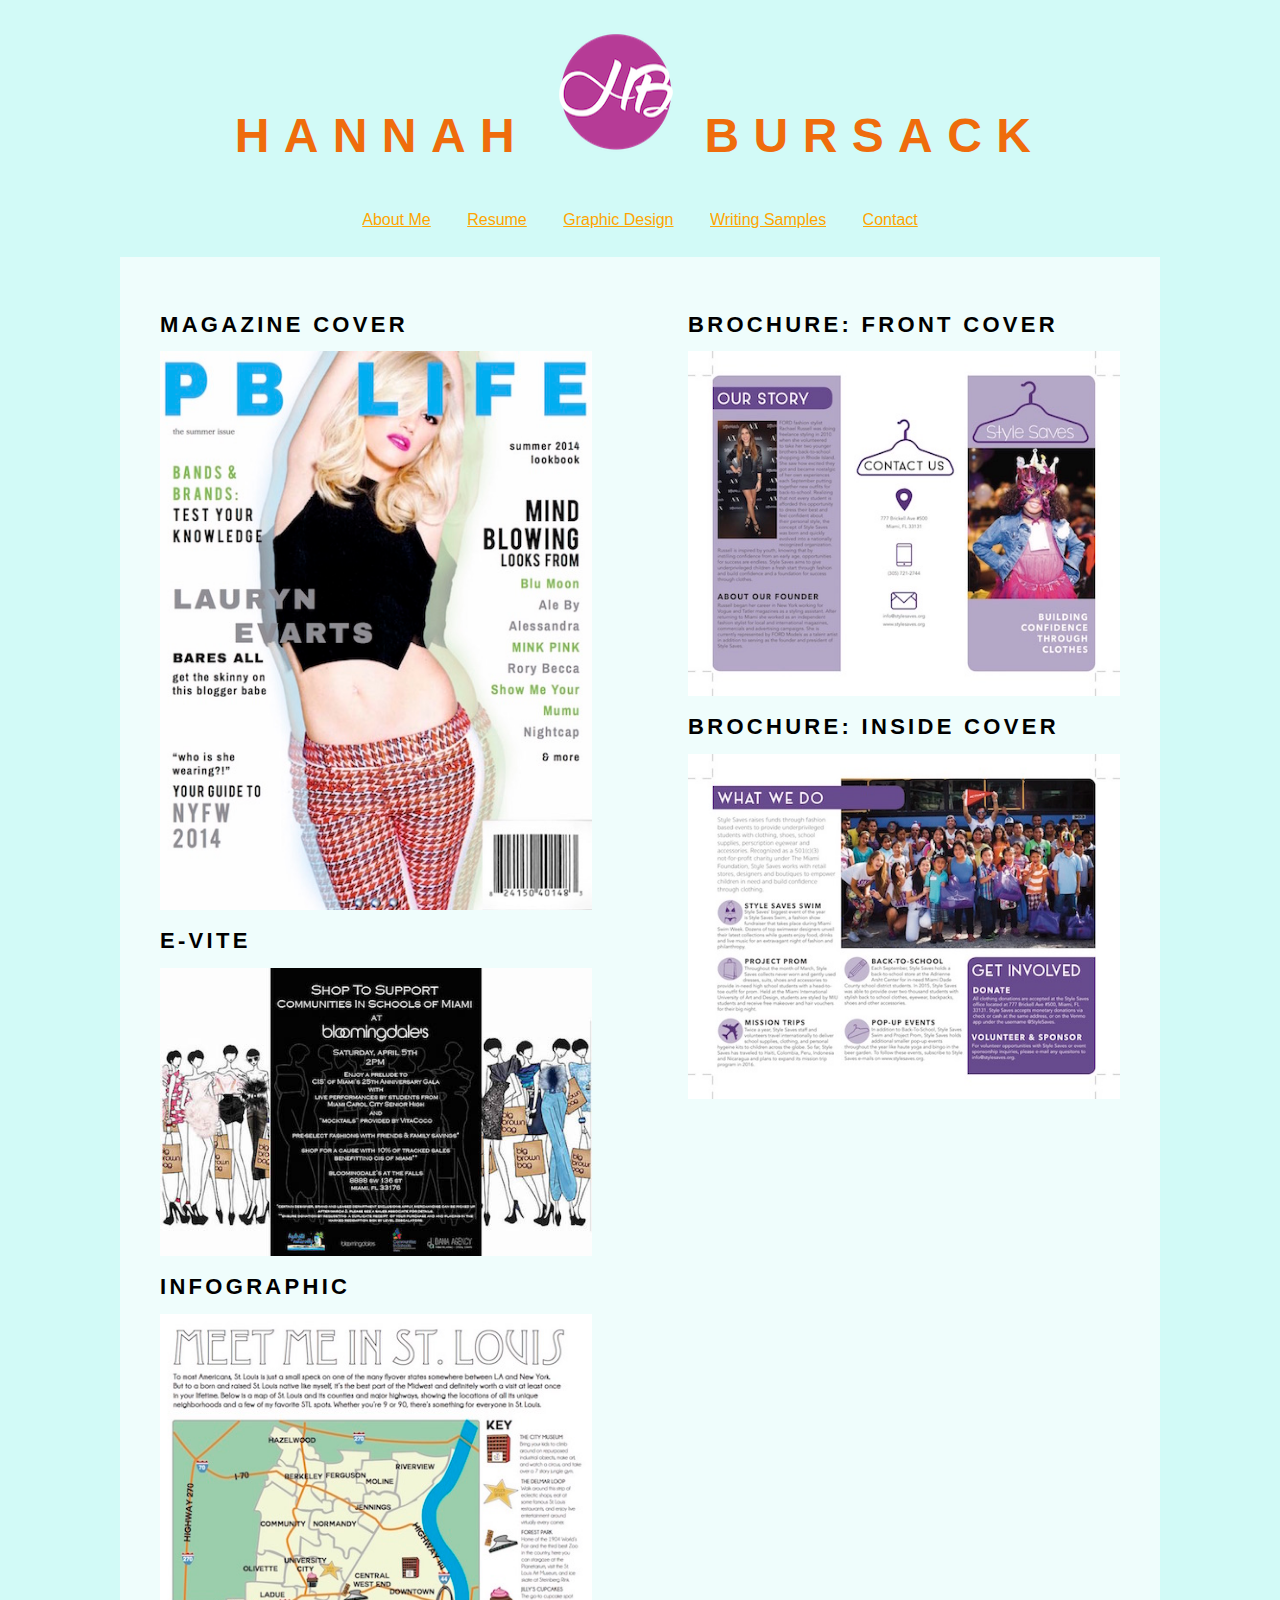
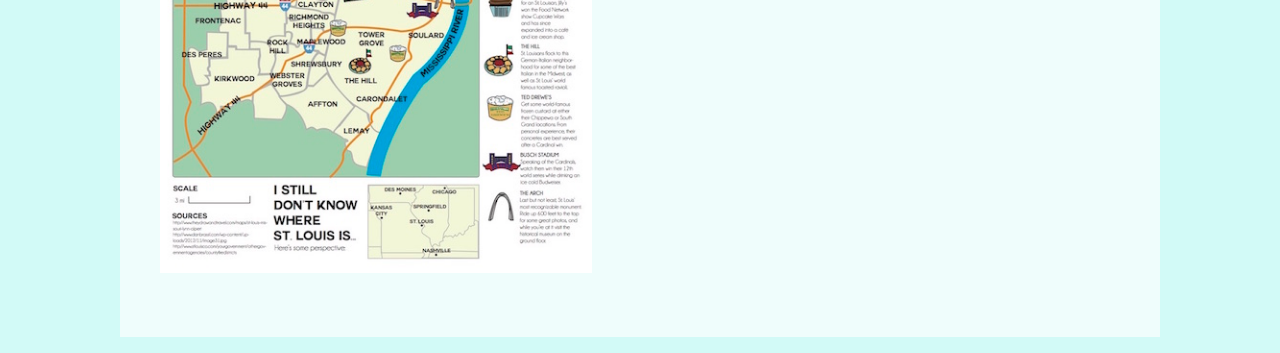
==== graphicdesign.html @ 9da1825a "Added files via upload" ====
<!DOCTYPE html>
<html lang="en">
  <head>
    <meta charset"UTF-8" />
    <meta name="viewport" content="width=device-width; initial-scale=1;" />
    <title>Hannah Bursack</title>
    <link href="style.css" rel="stylesheet" media="screen"/>
    <link href="mobile.css" rel="stylesheet" media="screen"/>
  </head>

  <body>

    <header>
      <h1>HANNAH <img src="images/logo-01.png" alt="Logo" width="120" height="120" /> BURSACK</h1>
    </header>

    <nav>
      <ul>
        <li><a href="homepage.html">About Me</a></li>
        <li><a href="resume.html">Resume</a></li>
        <li><a href="graphicdesign.html">Graphic Design</a></li>
        <li><a href="writing.html">Writing Samples</a></li>
        <li><a href="contact.html">Contact</a></li>
      </ul>
    </nav>

    <main>

    <div id="container" class="clearfix">

    <div id="column_1">

      <section id="magazine_cover">
        <h2>Magazine Cover</h2>
        <article>
          <img src="images/magazine_cover.jpg" alt="Magazine Cover" />
        </article>
      </section>

      <section id="evite">
        <h2>E-Vite</h2>
        <article>
          <img src="images/evite.jpg" alt="E-vite" />
        </article>
      </section>

      <section id="infographic">
        <h2>Infographic</h2>
        <article>
          <img src="images/stl_infographic.jpg" alt="Infographic" />
        </article>
      </section>

    </div>

    <div id="column_2">

      <section id="brochure_front_cover">
        <h2>Brochure: Front Cover</h2>
        <article>
          <img src="images/brochure_front_cover.jpg" alt="Brochure: Front Cover" />
        </article>
      </section>

      <section id="brochure_inside">
        <h2>Brochure: Inside Cover</h2>
        <article>
          <img src="images/brochure_inside_cover.jpg" alt="Brochure: Inside Cover" />
        </article>
      </section>
    </div>
    </div>
  </main>
</body>
</html>
---- style.css ----
body {
  background-color: rgb(210, 250, 247);
  font-family: "Avenir", sans-serif;
}

nav ul {
  height: 4em;
  margin-bottom: -2px;
  padding: 0;
  overflow: hidden;
  list-style-type: none;
  text-align: center;
}

nav ul li {
  display: inline-block;
  overflow: auto;
  text-align: center;
  margin: 1em;
}

h1 {
  font-family: "Helvetica", sans-serif;
  letter-spacing: .3em;
  font-size: 48px;
  color: rgb(239, 108, 12);
  text-align: center;
}

h2 {
  font-family: "Helvetica", sans-serif;
  font-size: 22px;
  text-transform: uppercase;
  letter-spacing: .15em;
  line-height: 80%;
}

p.details {
  font-size: 14px;
  margin-bottom: -12px;
  margin-top: -2px;
  color: rgb();
  font-style: italic;
}

p {
  font-size: 14px;
}

main ul li {
  font-size: 12px;
  text-align: left;
  margin-left: -18px;
}

a {
  color: orange;
}

a:visited {
  color: black;
}

a:hover {
  color: orange;
}

a:active {
  color: purple;
}

#container {
  max-width: 960px;
  background-color: rgba(255,255,255,0.65);
  margin: 0 auto;
  margin-bottom: 1em;
  padding: 2.5em;
}

.clearfix:after {
  content: " ";
  display: block;
  clear: both;
}

#column_1 {
  width: 45%;
  margin-bottom: 20px;
  float: left;
}

#column_2 {
  width: 45%;
  margin-bottom: 20px;
  float: right;
}

img {
  max-width: 100%;
  max-height: 100%;
}

#contact ul {
  height: 4em;
  margin-left: -15px;
  margin-bottom: -5px;
  padding: 0;
  overflow: hidden;
  list-style-type: none;
}

#contact ul li {
  display: inline-block;
  overflow: auto;
  text-align: center;
  margin: 1em;
  font-size: 16px;
}
---- mobile.css ----
@media (max-width: 320px) {

nav ul li {
  display: inline;
  text-align: center;
  margin: 0.5em;
  font-size: 14px;
}

header {
  overflow: inherit;
}

h1 {
  font-size: 32px;
  text-align: center;
}

h2 {
  font-size: 16px;
  line-height: inherit;
  overflow: visible;
  letter-spacing: inherit;
}

p.details {
  font-size: 12px;
  margin-bottom: -8px;
  margin-top: 0px;
}

p {
  font-size: 12px;
}

main ul li {
  font-size: 12px;
  text-align: left;
  margin-left: -18px;
}

#column_1 {
  width: 47%;
  margin-left: -8px;
}

#column_2 {
  width: 47%;
  margin-right: -8px;
}

#contact ul {
  height: auto;
  overflow: scroll;
}

#contact ul li {
  display: inline-block;
  overflow: auto;
  text-align: left;
  margin: 1em;
  font-size: 16px;
}
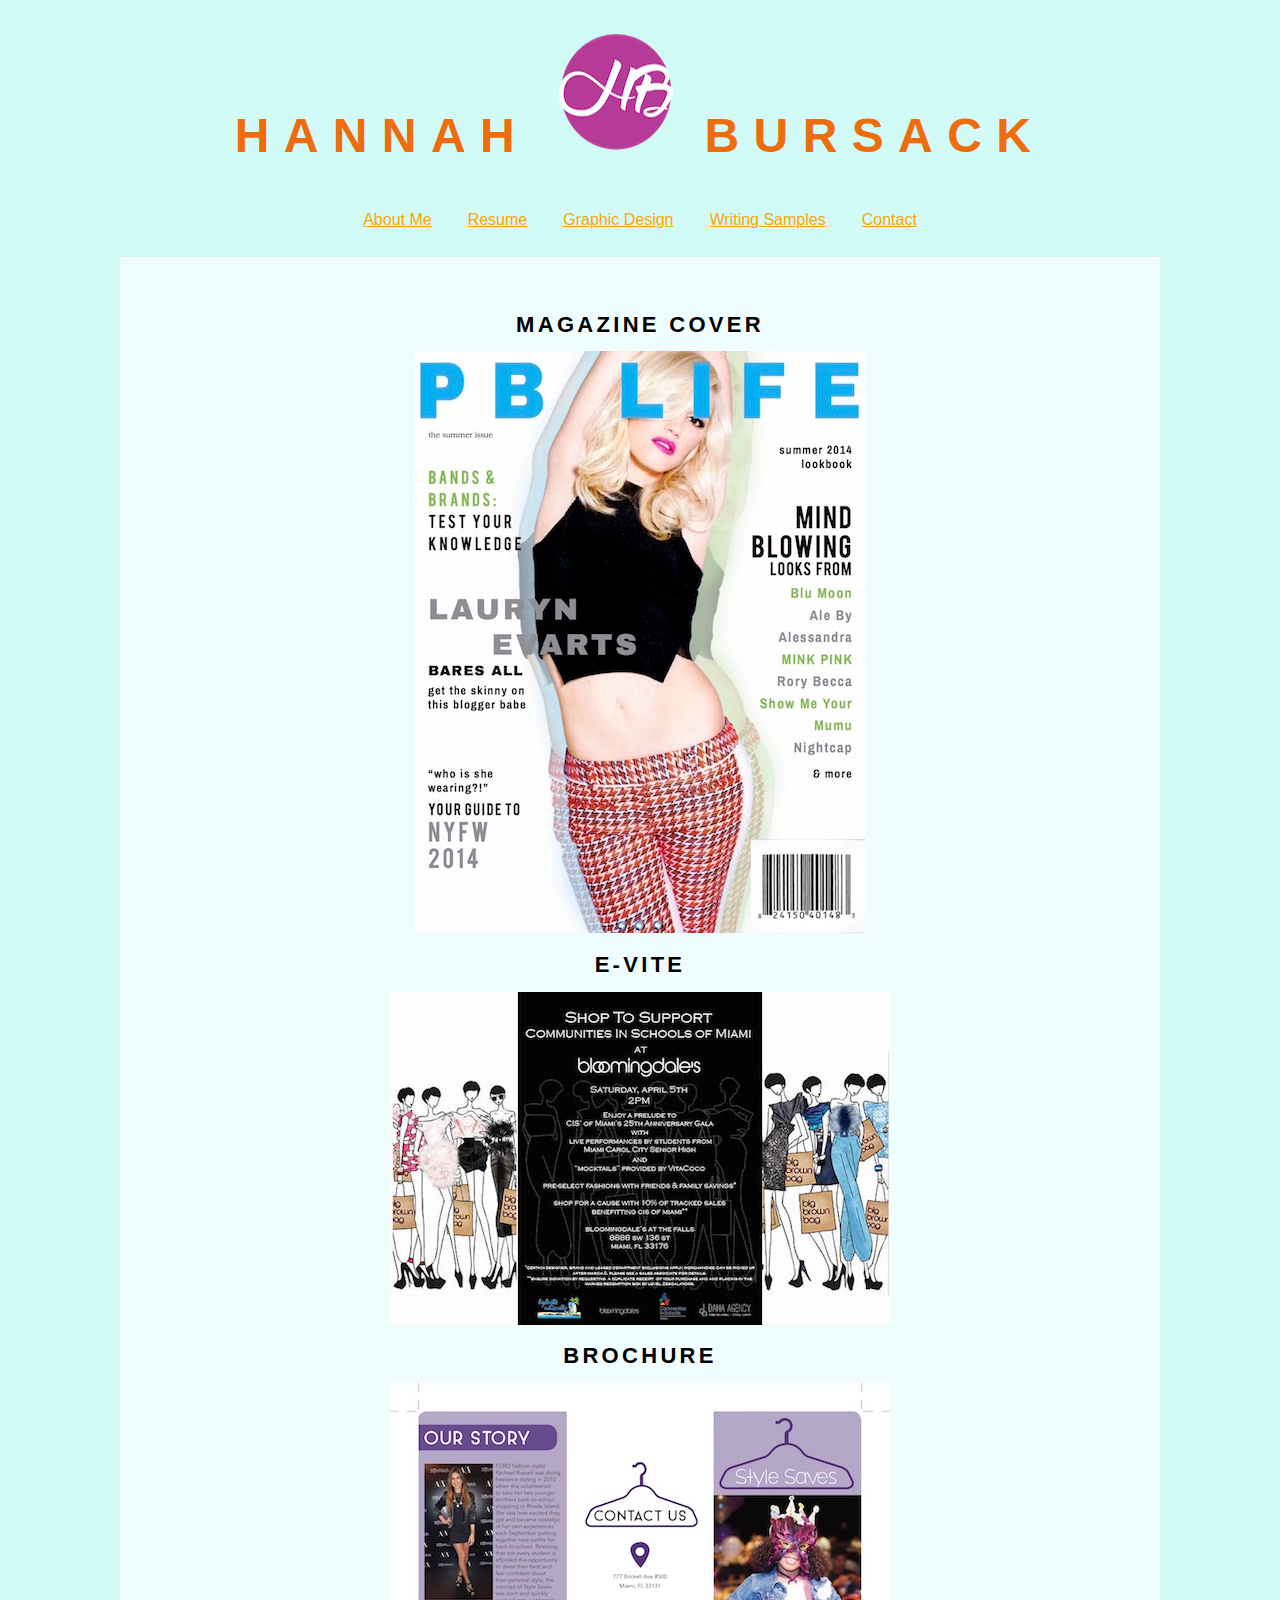
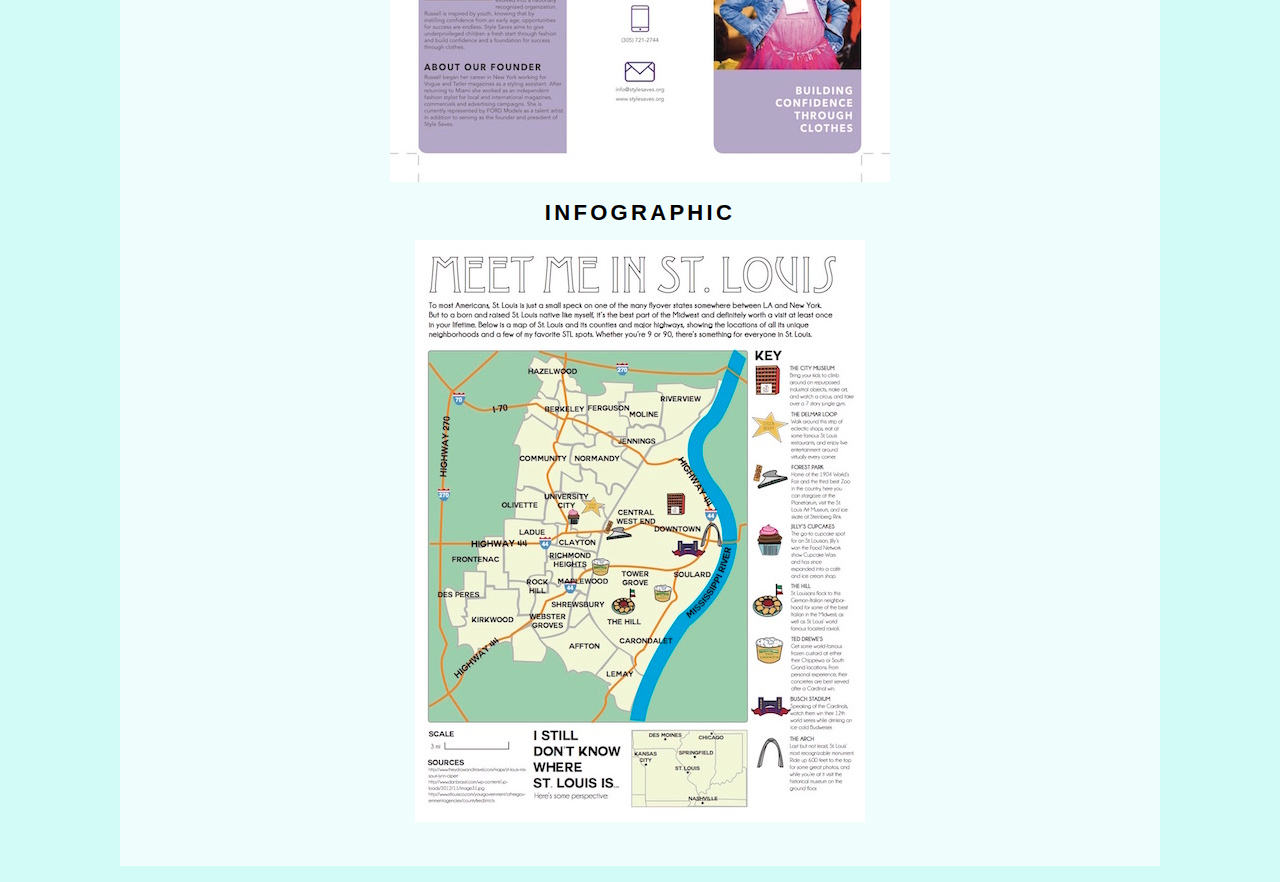
==== commit 039d869a: "Added files via upload" ====
--- a/graphicdesign.html
+++ b/graphicdesign.html
@@ -1,7 +1,7 @@
 <!DOCTYPE html>
 <html lang="en">
   <head>
-    <meta charset"UTF-8" />
+    <meta charset="utf-8"/>
     <meta name="viewport" content="width=device-width; initial-scale=1;" />
     <title>Hannah Bursack</title>
     <link href="style.css" rel="stylesheet" media="screen"/>
@@ -16,7 +16,7 @@
 
     <nav>
       <ul>
-        <li><a href="homepage.html">About Me</a></li>
+        <li><a href="index.html">About Me</a></li>
         <li><a href="resume.html">Resume</a></li>
         <li><a href="graphicdesign.html">Graphic Design</a></li>
         <li><a href="writing.html">Writing Samples</a></li>
@@ -28,12 +28,10 @@
 
     <div id="container" class="clearfix">
 
-    <div id="column_1">
-
-      <section id="magazine_cover">
+      <section id="magazine">
         <h2>Magazine Cover</h2>
         <article>
-          <img src="images/magazine_cover.jpg" alt="Magazine Cover" />
+          <img src="images/magazine_cover.jpg" alt="Magazine" />
         </article>
       </section>
 
@@ -41,6 +39,13 @@
         <h2>E-Vite</h2>
         <article>
           <img src="images/evite.jpg" alt="E-vite" />
+        </article>
+      </section>
+
+      <section id="brochure">
+        <h2>Brochure</h2>
+        <article>
+          <img src="images/brochure_front_cover.jpg" alt="Brochure: Front Cover" />
         </article>
       </section>
 
@@ -52,24 +57,6 @@
       </section>
 
     </div>
-
-    <div id="column_2">
-
-      <section id="brochure_front_cover">
-        <h2>Brochure: Front Cover</h2>
-        <article>
-          <img src="images/brochure_front_cover.jpg" alt="Brochure: Front Cover" />
-        </article>
-      </section>
-
-      <section id="brochure_inside">
-        <h2>Brochure: Inside Cover</h2>
-        <article>
-          <img src="images/brochure_inside_cover.jpg" alt="Brochure: Inside Cover" />
-        </article>
-      </section>
-    </div>
-    </div>
   </main>
 </body>
 </html>
--- a/style.css
+++ b/style.css
@@ -1,6 +1,8 @@
+@import url(https://fonts.googleapis.com/css?family=PT+Sans:400,400italic|Varela+Round);
+
 body {
   background-color: rgb(210, 250, 247);
-  font-family: "Avenir", sans-serif;
+  font-family: 'PT Sans', 'Avenir', sans-serif;
 }
 
 nav ul {
@@ -17,6 +19,7 @@
   overflow: auto;
   text-align: center;
   margin: 1em;
+  font-family: 'Valera Round', 'Avenir', sans-serif;
 }
 
 h1 {
@@ -75,6 +78,7 @@
   margin: 0 auto;
   margin-bottom: 1em;
   padding: 2.5em;
+  text-align: center;
 }
 
 .clearfix:after {
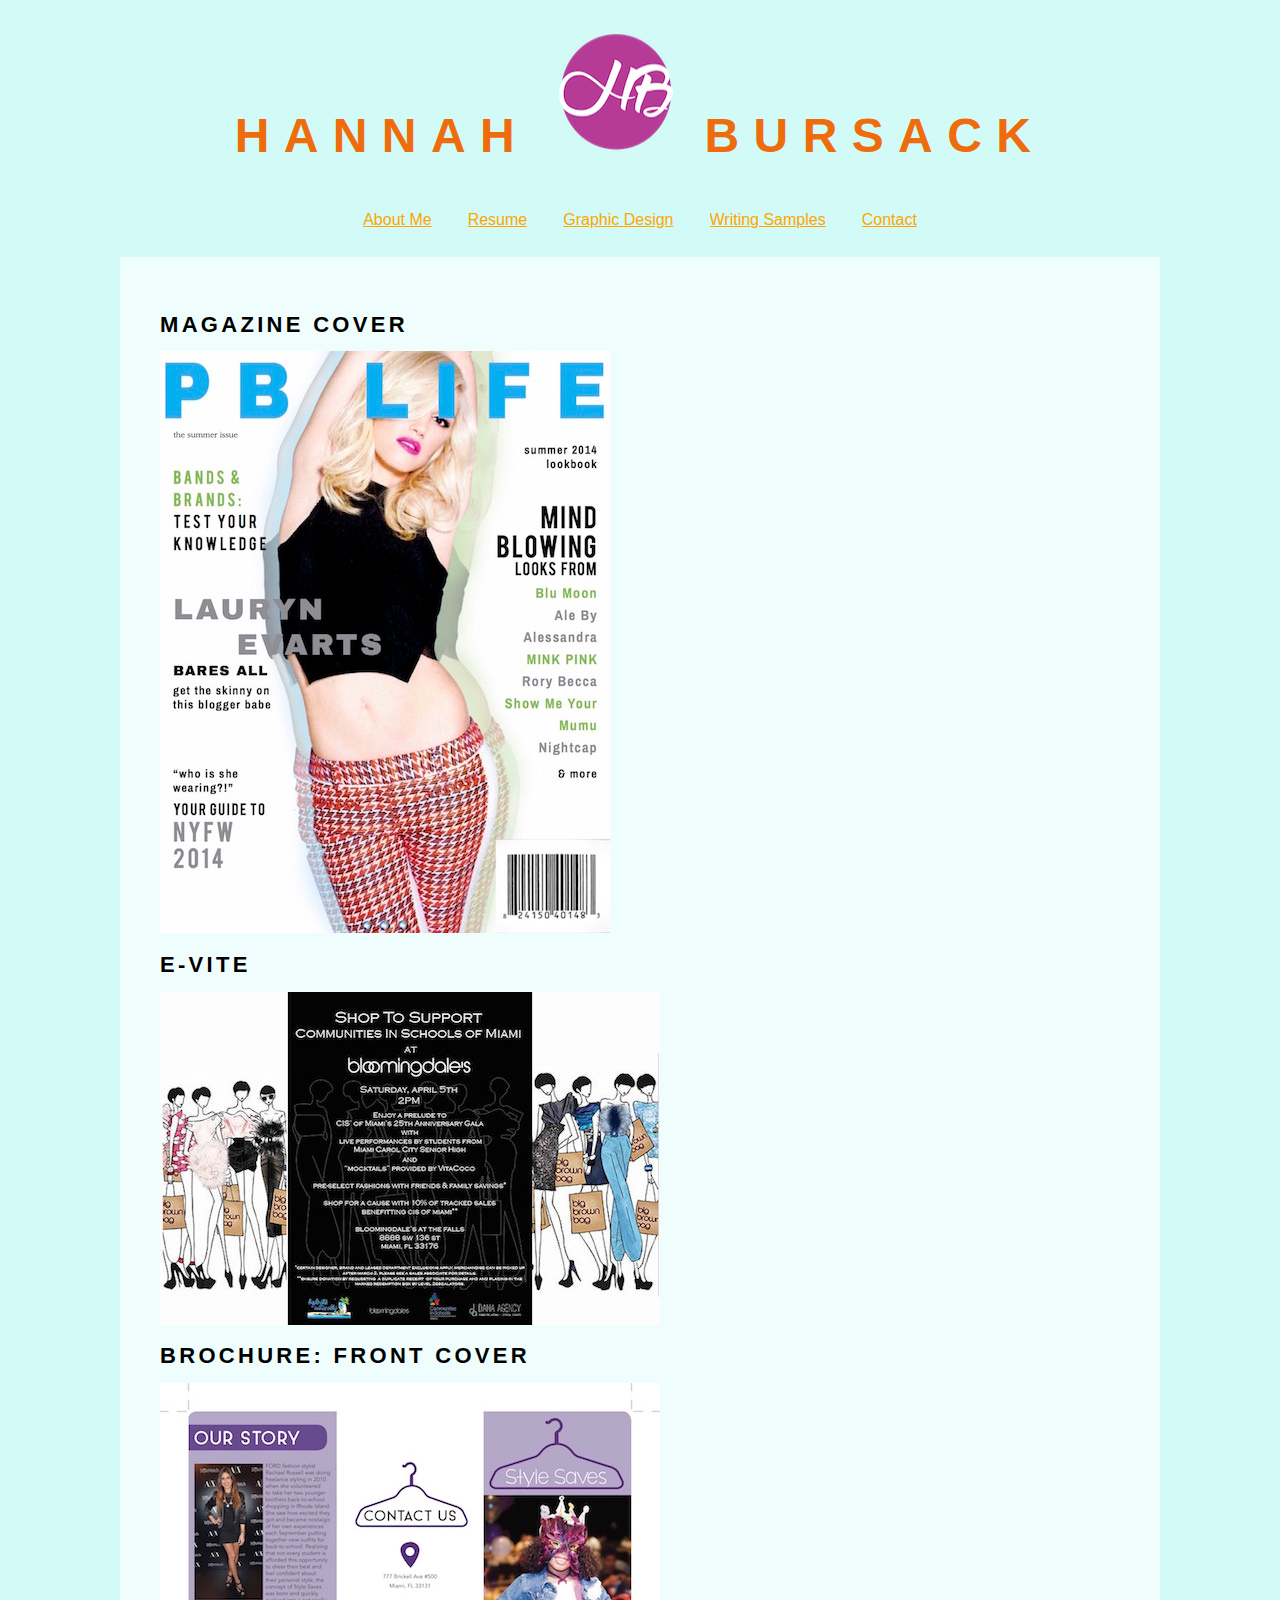
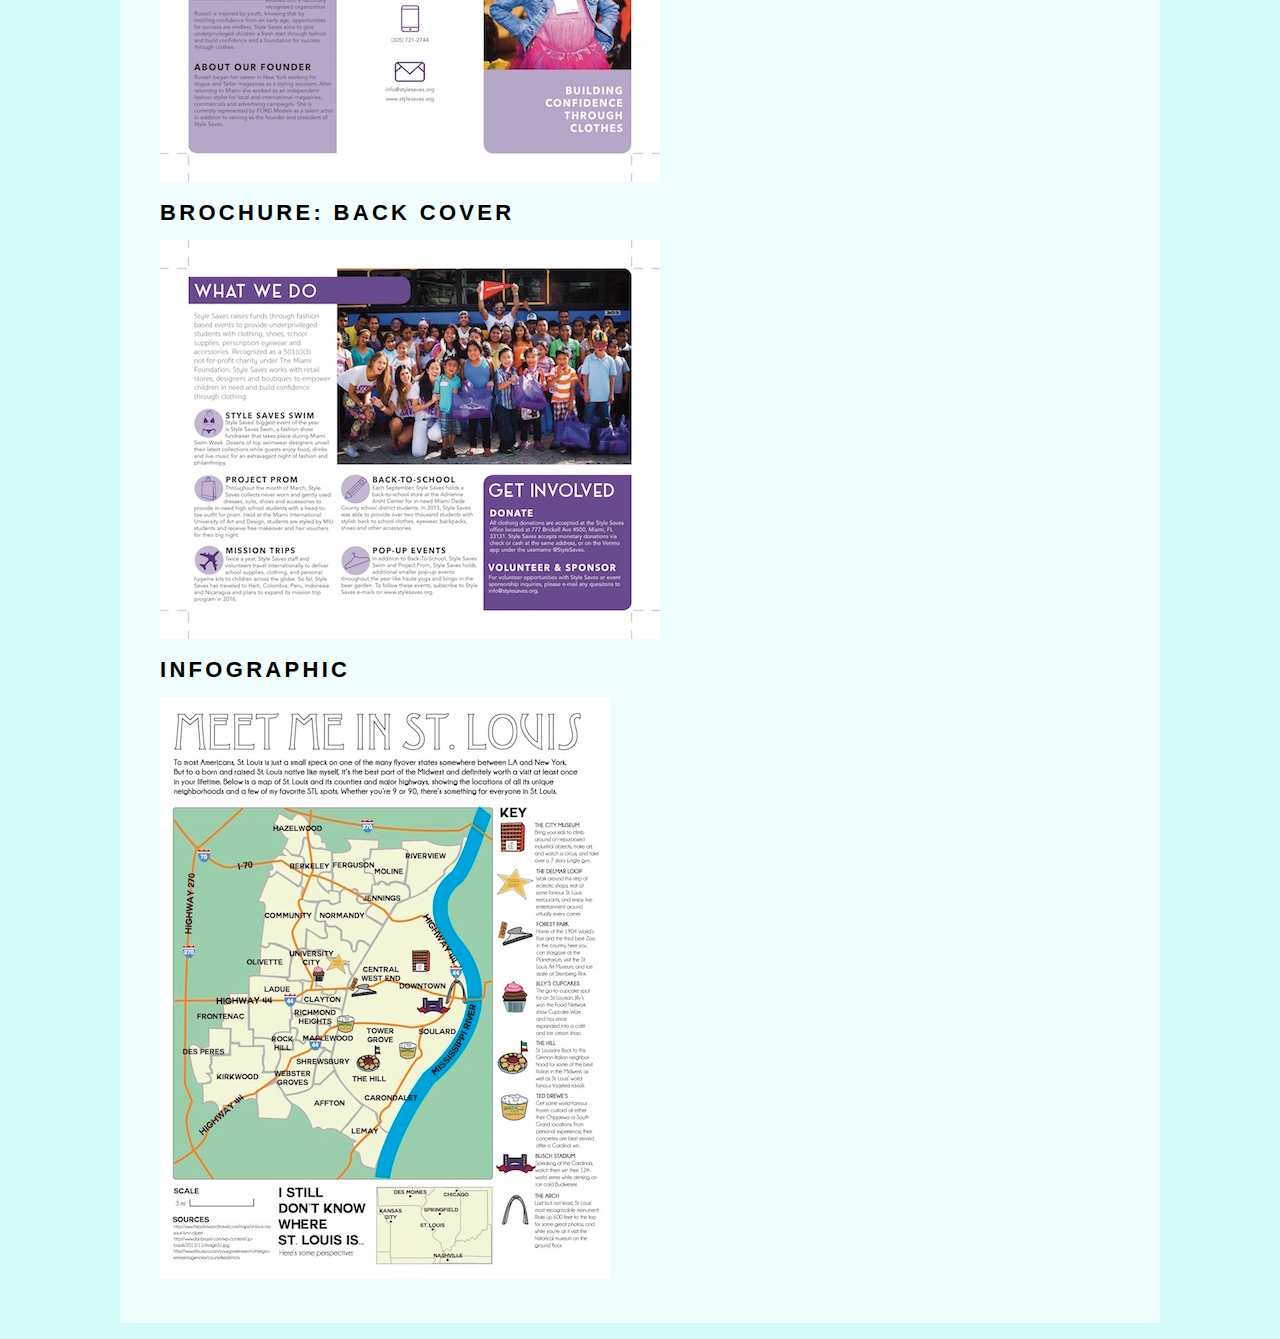
==== commit 783c5a88: "Added files via upload" ====
--- a/graphicdesign.html
+++ b/graphicdesign.html
@@ -42,10 +42,17 @@
         </article>
       </section>
 
-      <section id="brochure">
-        <h2>Brochure</h2>
+      <section id="brochure_front_cover">
+        <h2>Brochure: Front Cover</h2>
         <article>
           <img src="images/brochure_front_cover.jpg" alt="Brochure: Front Cover" />
+        </article>
+      </section>
+
+      <section id="brochure_inside_cover">
+        <h2>Brochure: Back Cover</h2>
+        <article>
+          <img src="images/brochure_inside_cover.jpg" alt="Brochure: Front Cover" />
         </article>
       </section>
 
--- a/style.css
+++ b/style.css
@@ -78,7 +78,6 @@
   margin: 0 auto;
   margin-bottom: 1em;
   padding: 2.5em;
-  text-align: center;
 }
 
 .clearfix:after {
